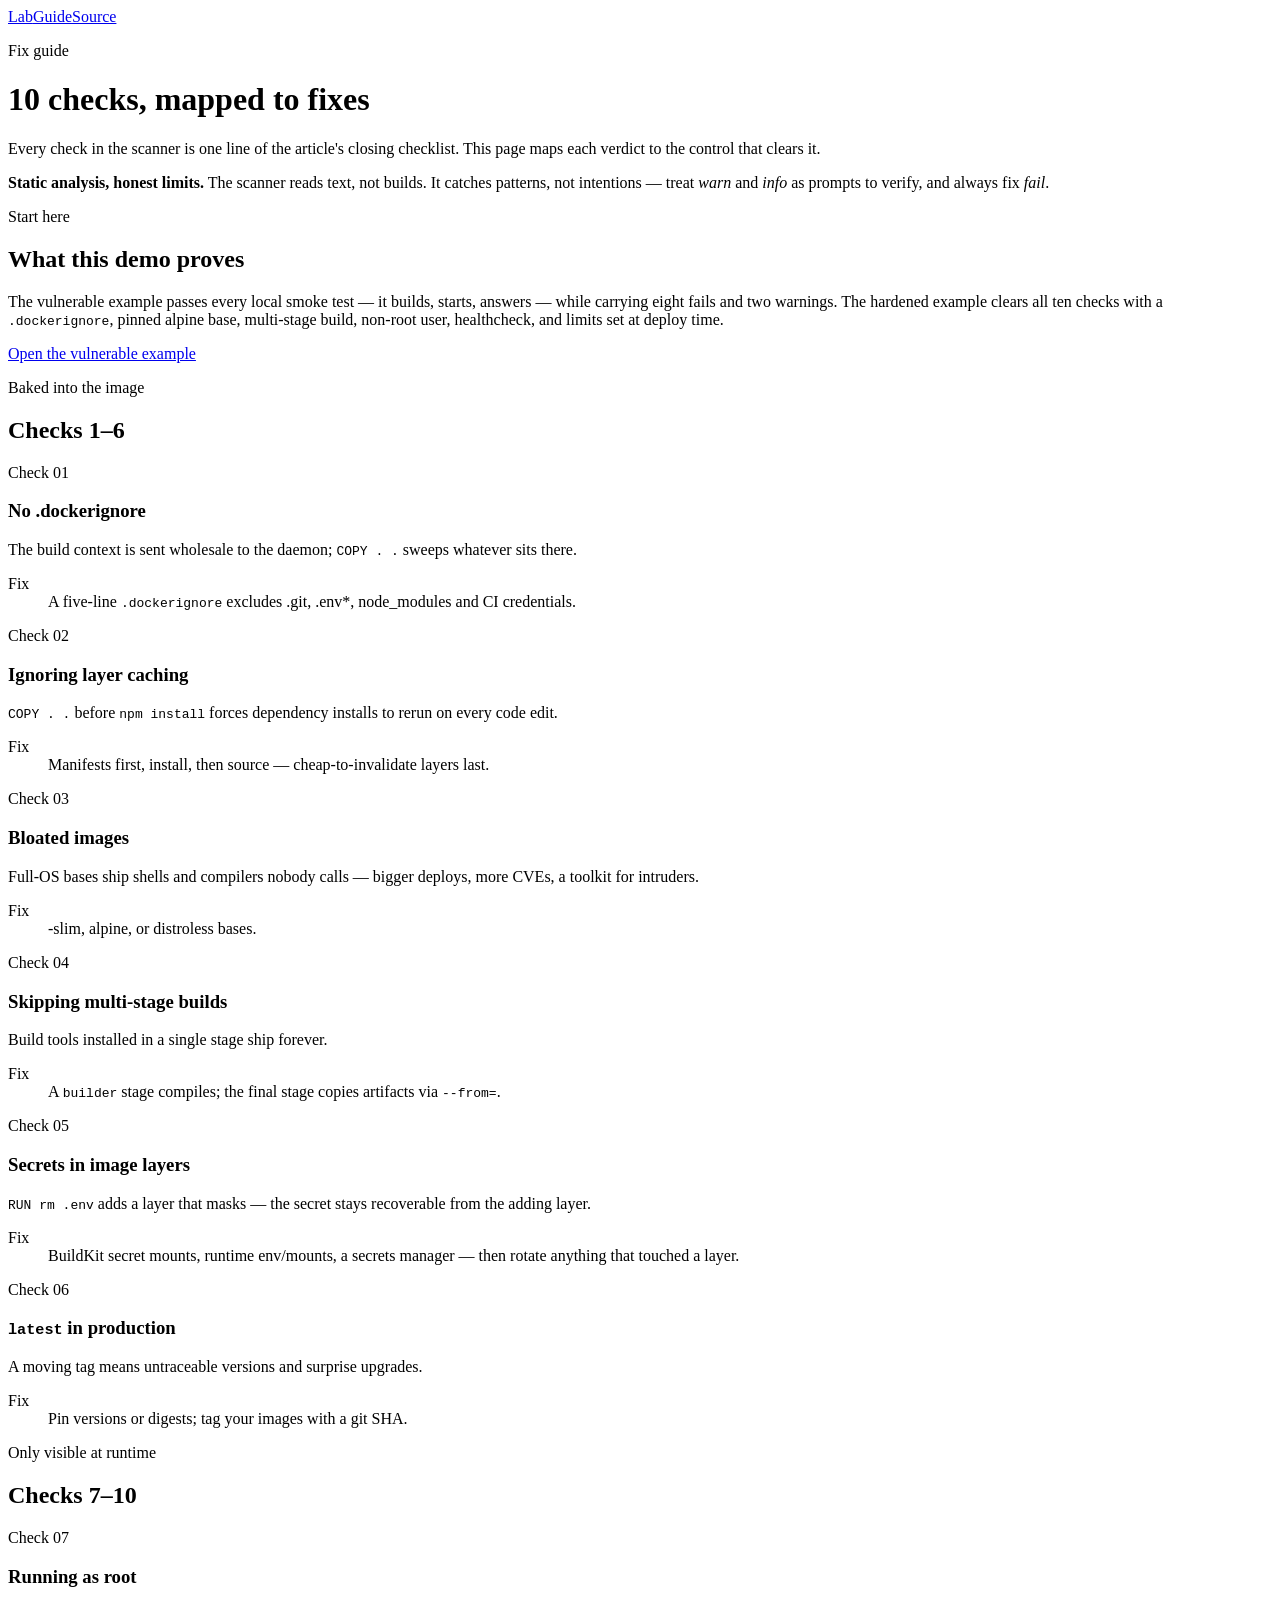
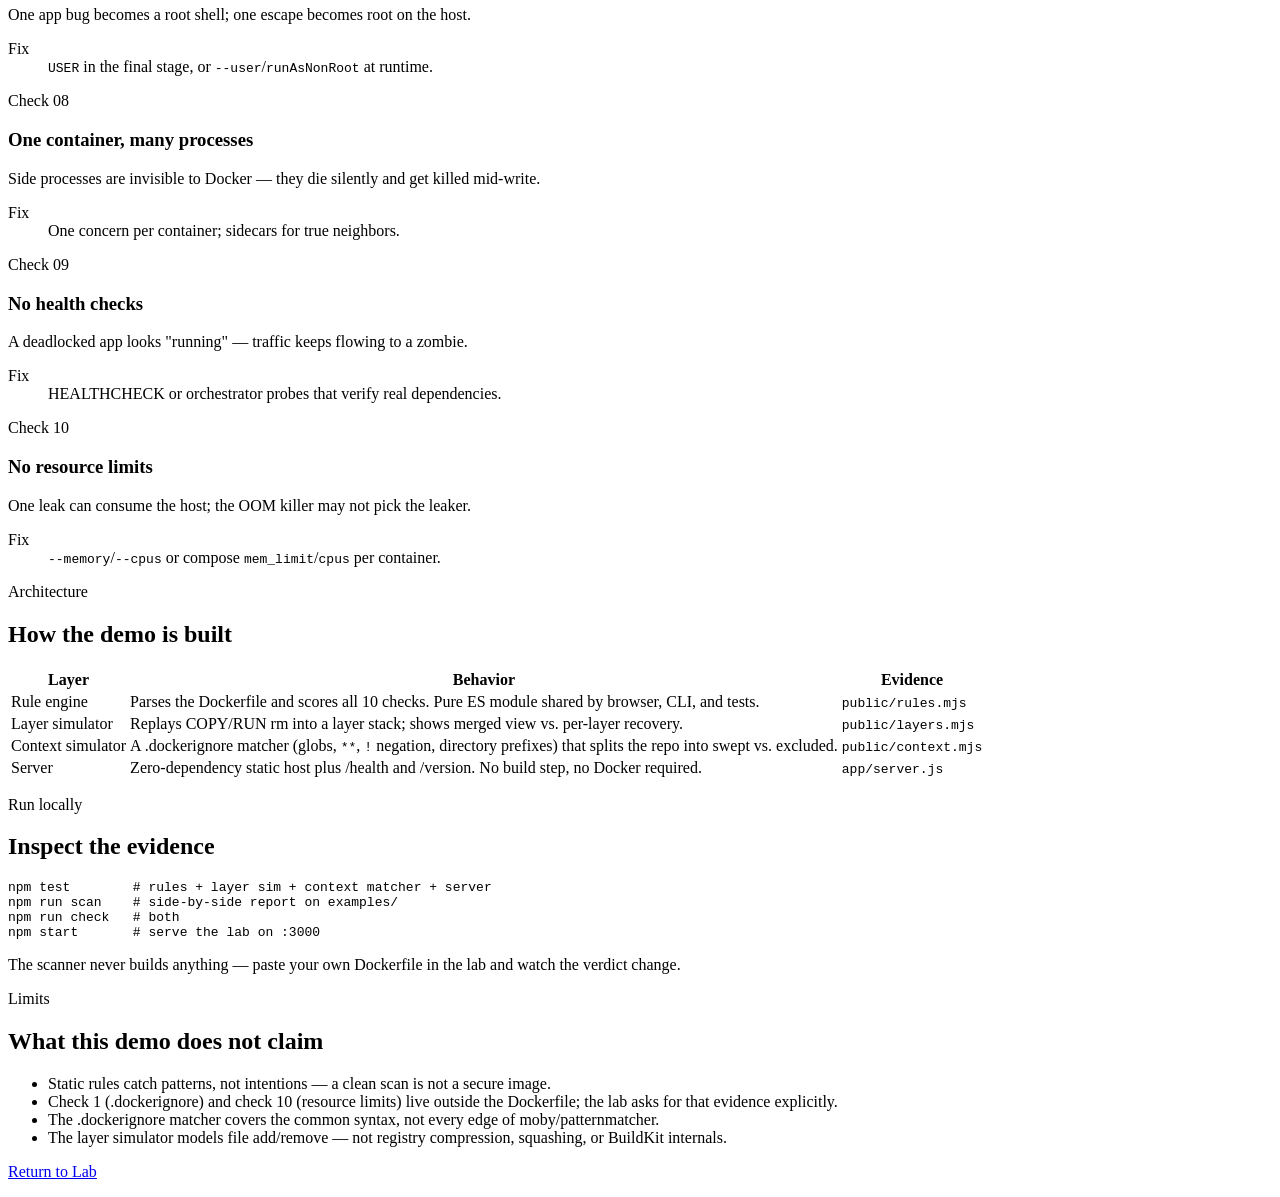
==== public/guide.html @ ec8c9c76 "Add Docker production mistakes lab" ====
<!doctype html>
<html lang="en">
<head><meta charset="utf-8"><meta name="viewport" content="width=device-width, initial-scale=1"><meta name="description" content="Guide to the Dockerfile Doctor demo — what each of the 10 checks proves and how to fix it."><title>Dockerfile Doctor Guide</title><link rel="stylesheet" href="/styles.css"></head>
<body><main>
<nav aria-label="Primary"><a href="/">Lab</a><a aria-current="page" href="/guide.html">Guide</a><a href="https://github.com/anhquanbd2021/docker-production--mistakes">Source</a></nav>
<header><p class="eyebrow">Fix guide</p><h1>10 checks, mapped to fixes</h1><p class="lede">Every check in the scanner is one line of the article's closing checklist. This page maps each verdict to the control that clears it.</p><p class="warning"><strong>Static analysis, honest limits.</strong> The scanner reads text, not builds. It catches patterns, not intentions — treat <em>warn</em> and <em>info</em> as prompts to verify, and always fix <em>fail</em>.</p></header>
<section class="panel"><p class="eyebrow">Start here</p><h2>What this demo proves</h2><p>The vulnerable example passes every local smoke test — it builds, starts, answers — while carrying eight fails and two warnings. The hardened example clears all ten checks with a <code>.dockerignore</code>, pinned alpine base, multi-stage build, non-root user, healthcheck, and limits set at deploy time.</p><p><a class="try" href="/?example=vulnerable">Open the vulnerable example</a></p></section>
<section class="guide-section"><p class="eyebrow">Baked into the image</p><h2>Checks 1–6</h2><div class="control-grid">
<article class="panel control"><span class="control-number">Check 01</span><h3>No .dockerignore</h3><p>The build context is sent wholesale to the daemon; <code>COPY . .</code> sweeps whatever sits there.</p><dl><dt>Fix</dt><dd>A five-line <code>.dockerignore</code> excludes .git, .env*, node_modules and CI credentials.</dd></dl></article>
<article class="panel control"><span class="control-number">Check 02</span><h3>Ignoring layer caching</h3><p><code>COPY . .</code> before <code>npm install</code> forces dependency installs to rerun on every code edit.</p><dl><dt>Fix</dt><dd>Manifests first, install, then source — cheap-to-invalidate layers last.</dd></dl></article>
<article class="panel control"><span class="control-number">Check 03</span><h3>Bloated images</h3><p>Full-OS bases ship shells and compilers nobody calls — bigger deploys, more CVEs, a toolkit for intruders.</p><dl><dt>Fix</dt><dd>-slim, alpine, or distroless bases.</dd></dl></article>
<article class="panel control"><span class="control-number">Check 04</span><h3>Skipping multi-stage builds</h3><p>Build tools installed in a single stage ship forever.</p><dl><dt>Fix</dt><dd>A <code>builder</code> stage compiles; the final stage copies artifacts via <code>--from=</code>.</dd></dl></article>
<article class="panel control"><span class="control-number">Check 05</span><h3>Secrets in image layers</h3><p><code>RUN rm .env</code> adds a layer that masks — the secret stays recoverable from the adding layer.</p><dl><dt>Fix</dt><dd>BuildKit secret mounts, runtime env/mounts, a secrets manager — then rotate anything that touched a layer.</dd></dl></article>
<article class="panel control"><span class="control-number">Check 06</span><h3><code>latest</code> in production</h3><p>A moving tag means untraceable versions and surprise upgrades.</p><dl><dt>Fix</dt><dd>Pin versions or digests; tag your images with a git SHA.</dd></dl></article>
</div></section>
<section class="guide-section"><p class="eyebrow">Only visible at runtime</p><h2>Checks 7–10</h2><div class="control-grid">
<article class="panel control"><span class="control-number">Check 07</span><h3>Running as root</h3><p>One app bug becomes a root shell; one escape becomes root on the host.</p><dl><dt>Fix</dt><dd><code>USER</code> in the final stage, or <code>--user</code>/<code>runAsNonRoot</code> at runtime.</dd></dl></article>
<article class="panel control"><span class="control-number">Check 08</span><h3>One container, many processes</h3><p>Side processes are invisible to Docker — they die silently and get killed mid-write.</p><dl><dt>Fix</dt><dd>One concern per container; sidecars for true neighbors.</dd></dl></article>
<article class="panel control"><span class="control-number">Check 09</span><h3>No health checks</h3><p>A deadlocked app looks "running" — traffic keeps flowing to a zombie.</p><dl><dt>Fix</dt><dd>HEALTHCHECK or orchestrator probes that verify real dependencies.</dd></dl></article>
<article class="panel control"><span class="control-number">Check 10</span><h3>No resource limits</h3><p>One leak can consume the host; the OOM killer may not pick the leaker.</p><dl><dt>Fix</dt><dd><code>--memory</code>/<code>--cpus</code> or compose <code>mem_limit</code>/<code>cpus</code> per container.</dd></dl></article>
</div></section>
<section class="guide-section"><p class="eyebrow">Architecture</p><h2>How the demo is built</h2><div class="table-wrap panel"><table><thead><tr><th>Layer</th><th>Behavior</th><th>Evidence</th></tr></thead><tbody><tr><td>Rule engine</td><td>Parses the Dockerfile and scores all 10 checks. Pure ES module shared by browser, CLI, and tests.</td><td><code>public/rules.mjs</code></td></tr><tr><td>Layer simulator</td><td>Replays COPY/RUN rm into a layer stack; shows merged view vs. per-layer recovery.</td><td><code>public/layers.mjs</code></td></tr><tr><td>Context simulator</td><td>A .dockerignore matcher (globs, <code>**</code>, <code>!</code> negation, directory prefixes) that splits the repo into swept vs. excluded.</td><td><code>public/context.mjs</code></td></tr><tr><td>Server</td><td>Zero-dependency static host plus /health and /version. No build step, no Docker required.</td><td><code>app/server.js</code></td></tr></tbody></table></div></section>
<section class="guide-section"><p class="eyebrow">Run locally</p><h2>Inspect the evidence</h2><pre class="code-block">npm test        # rules + layer sim + context matcher + server
npm run scan    # side-by-side report on examples/
npm run check   # both
npm start       # serve the lab on :3000</pre><p>The scanner never builds anything — paste your own Dockerfile in the lab and watch the verdict change.</p></section>
<section class="guide-section panel"><p class="eyebrow">Limits</p><h2>What this demo does not claim</h2><ul><li>Static rules catch patterns, not intentions — a clean scan is not a secure image.</li><li>Check 1 (.dockerignore) and check 10 (resource limits) live outside the Dockerfile; the lab asks for that evidence explicitly.</li><li>The .dockerignore matcher covers the common syntax, not every edge of moby/patternmatcher.</li><li>The layer simulator models file add/remove — not registry compression, squashing, or BuildKit internals.</li></ul><p><a class="try" href="/">Return to Lab</a></p></section>
</main></body></html>
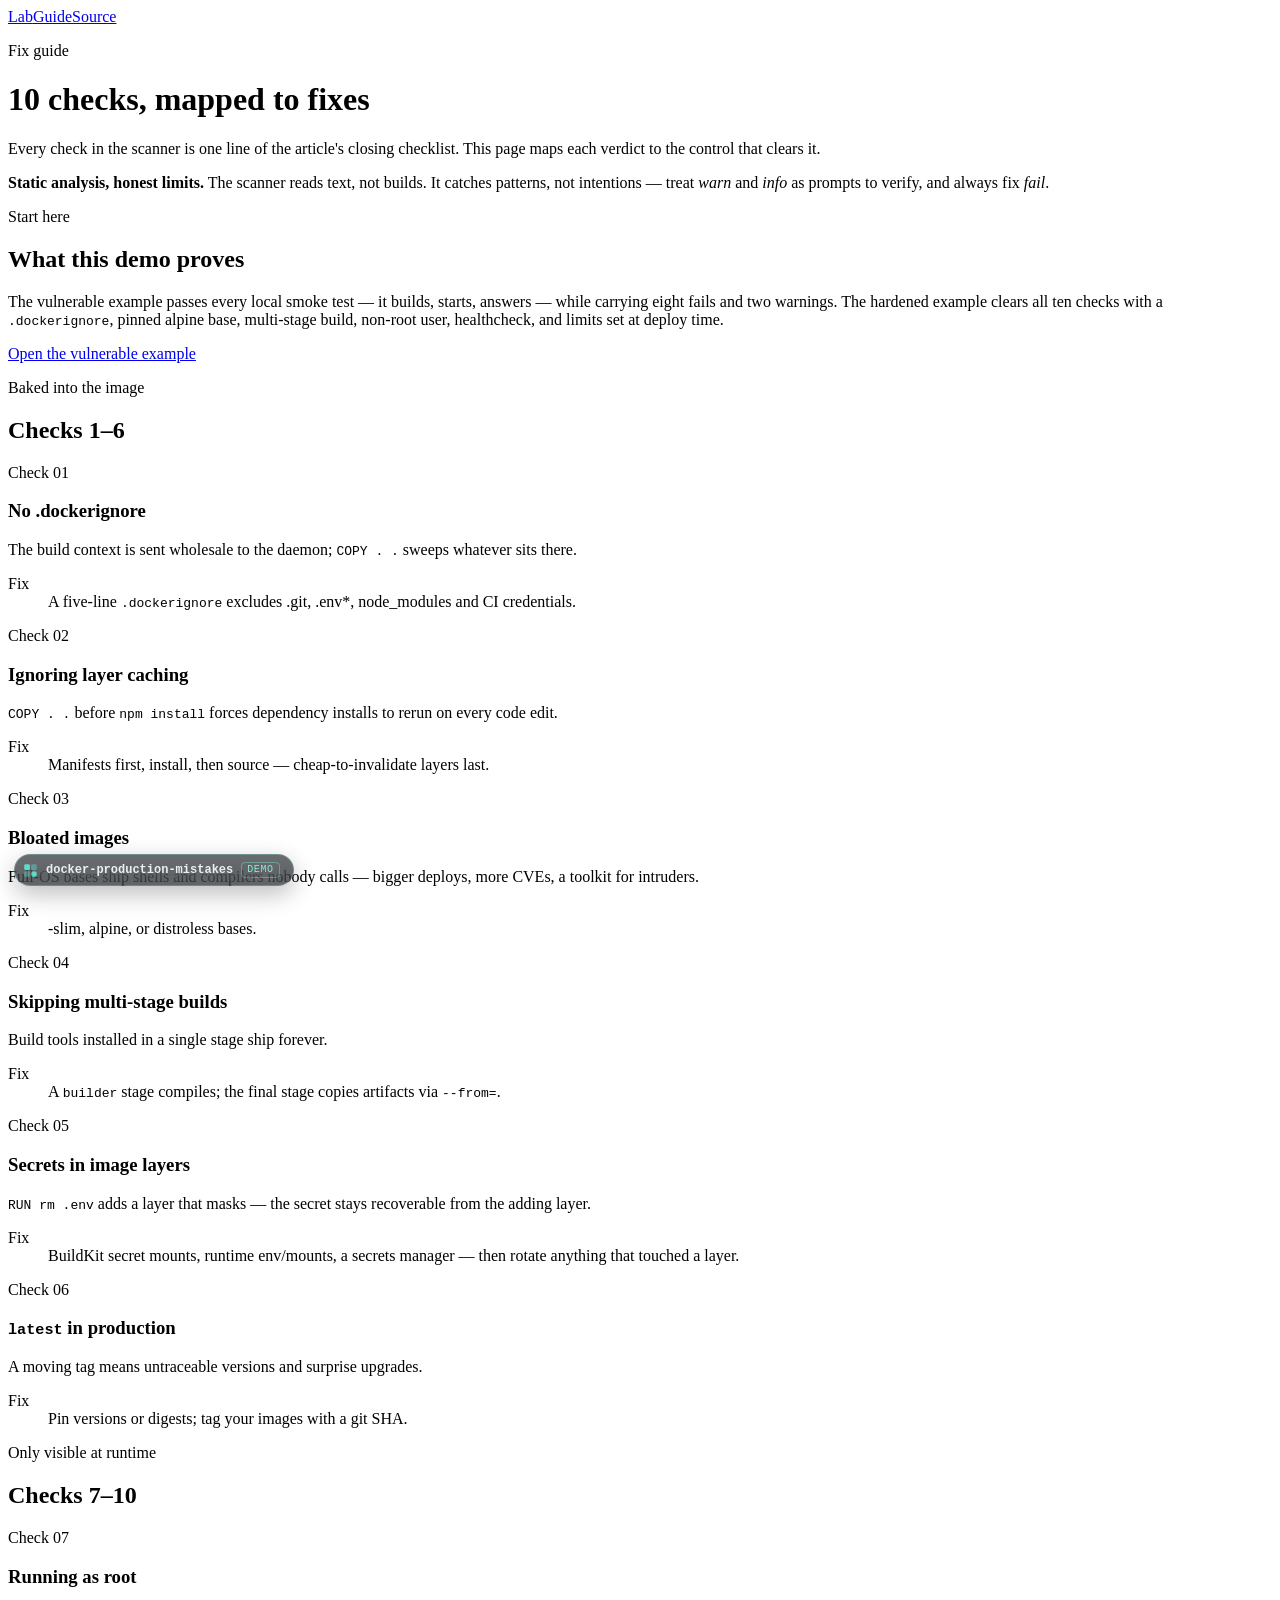
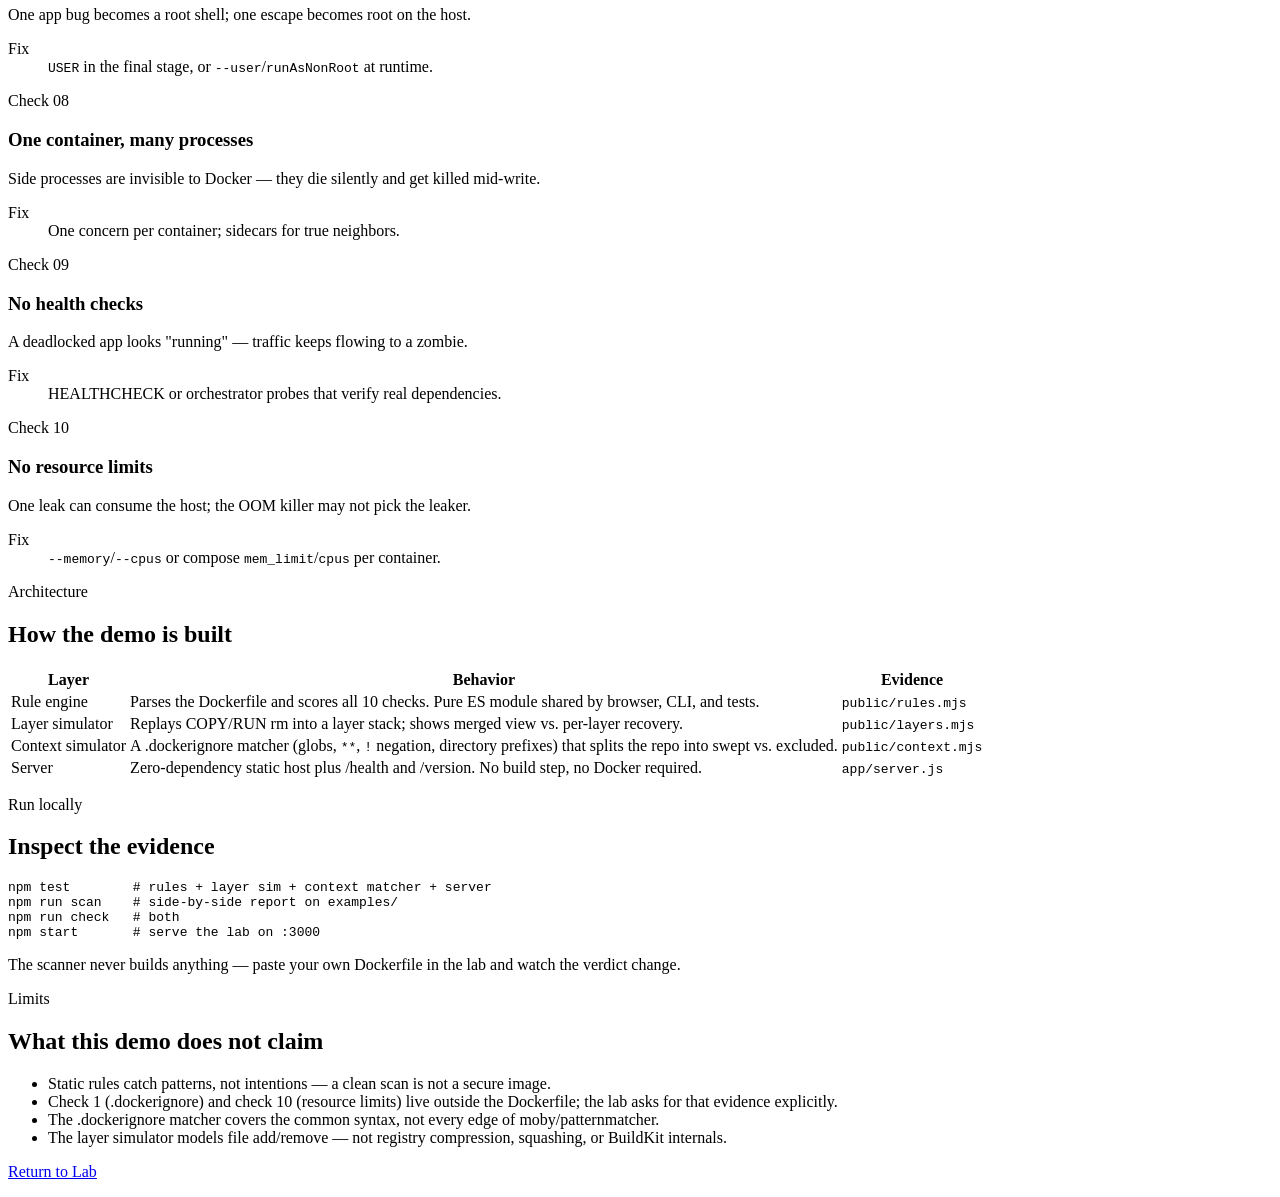
==== commit c92be65c: "Add Article Playbook demo pill Floating pb-shell brand pill (scoped CSS, no app-style changes) linki" ====
--- a/public/guide.html
+++ b/public/guide.html
@@ -1,6 +1,6 @@
 <!doctype html>
 <html lang="en">
-<head><meta charset="utf-8"><meta name="viewport" content="width=device-width, initial-scale=1"><meta name="description" content="Guide to the Dockerfile Doctor demo — what each of the 10 checks proves and how to fix it."><title>Dockerfile Doctor Guide</title><link rel="stylesheet" href="/styles.css"></head>
+<head><meta charset="utf-8"><meta name="viewport" content="width=device-width, initial-scale=1"><meta name="description" content="Guide to the Dockerfile Doctor demo — what each of the 10 checks proves and how to fix it."><title>Dockerfile Doctor Guide</title><link rel="stylesheet" href="/styles.css"><!-- pb-shell --><link rel="stylesheet" href="./pb-shell.css"><!-- pb-shell --></head>
 <body><main>
 <nav aria-label="Primary"><a href="/">Lab</a><a aria-current="page" href="/guide.html">Guide</a><a href="https://github.com/anhquanbd2021/docker-production--mistakes">Source</a></nav>
 <header><p class="eyebrow">Fix guide</p><h1>10 checks, mapped to fixes</h1><p class="lede">Every check in the scanner is one line of the article's closing checklist. This page maps each verdict to the control that clears it.</p><p class="warning"><strong>Static analysis, honest limits.</strong> The scanner reads text, not builds. It catches patterns, not intentions — treat <em>warn</em> and <em>info</em> as prompts to verify, and always fix <em>fail</em>.</p></header>
@@ -25,4 +25,4 @@
 npm run check   # both
 npm start       # serve the lab on :3000</pre><p>The scanner never builds anything — paste your own Dockerfile in the lab and watch the verdict change.</p></section>
 <section class="guide-section panel"><p class="eyebrow">Limits</p><h2>What this demo does not claim</h2><ul><li>Static rules catch patterns, not intentions — a clean scan is not a secure image.</li><li>Check 1 (.dockerignore) and check 10 (resource limits) live outside the Dockerfile; the lab asks for that evidence explicitly.</li><li>The .dockerignore matcher covers the common syntax, not every edge of moby/patternmatcher.</li><li>The layer simulator models file add/remove — not registry compression, squashing, or BuildKit internals.</li></ul><p><a class="try" href="/">Return to Lab</a></p></section>
-</main></body></html>
+</main><!-- pb-shell --><a class="pb-shell" href="https://github.com/anhquanbd2021/docker-production-mistakes" title="docker-production-mistakes — an Article Playbook demo (view source)"><svg width="15" height="15" viewBox="0 0 24 24" fill="none" aria-hidden="true"><rect x="2" y="2" width="9" height="9" rx="2" fill="#2dd4bf"/><rect x="13" y="2" width="9" height="9" rx="2" fill="#2dd4bf" opacity=".45"/><rect x="2" y="13" width="9" height="9" rx="2" fill="#2dd4bf" opacity=".45"/><rect x="13" y="13" width="9" height="9" rx="4.5" fill="#2dd4bf"/></svg><b>docker-production-mistakes</b><i>DEMO</i></a><!-- pb-shell --></body></html>
--- a/public/pb-shell.css
+++ b/public/pb-shell.css
@@ -0,0 +1,10 @@
+/* pb-shell — Article Playbook brand pill. Scoped: only .pb-shell* selectors. */
+.pb-shell{position:fixed;left:14px;bottom:calc(14px + env(safe-area-inset-bottom));z-index:2147483000;display:flex;align-items:center;gap:8px;padding:7px 13px 7px 8px;border-radius:999px;background:rgba(11,15,20,.82);backdrop-filter:blur(10px);-webkit-backdrop-filter:blur(10px);border:1px solid rgba(94,234,212,.28);box-shadow:0 8px 24px rgba(0,0,0,.35);font:500 12px/1 "JetBrains Mono",ui-monospace,Consolas,monospace;color:#e8eef5;text-decoration:none;opacity:.75;transition:opacity .18s,transform .18s,border-color .18s}
+.pb-shell:hover{opacity:1;transform:translateY(-2px);border-color:rgba(94,234,212,.6);color:#fff}
+.pb-shell:focus-visible{outline:2px solid #5eead4;outline-offset:2px;opacity:1}
+.pb-shell svg{flex:none}
+.pb-shell b{font-weight:600;max-width:min(52vw,300px);white-space:nowrap;overflow:hidden;text-overflow:ellipsis}
+.pb-shell i{font-style:normal;color:#5eead4;font-size:10px;border:1px solid rgba(94,234,212,.4);border-radius:4px;padding:2px 5px;letter-spacing:.06em}
+@media print{.pb-shell{display:none}}
+@media(prefers-reduced-motion:reduce){.pb-shell{transition:none}}
+@media(max-width:480px){.pb-shell b{display:none}}
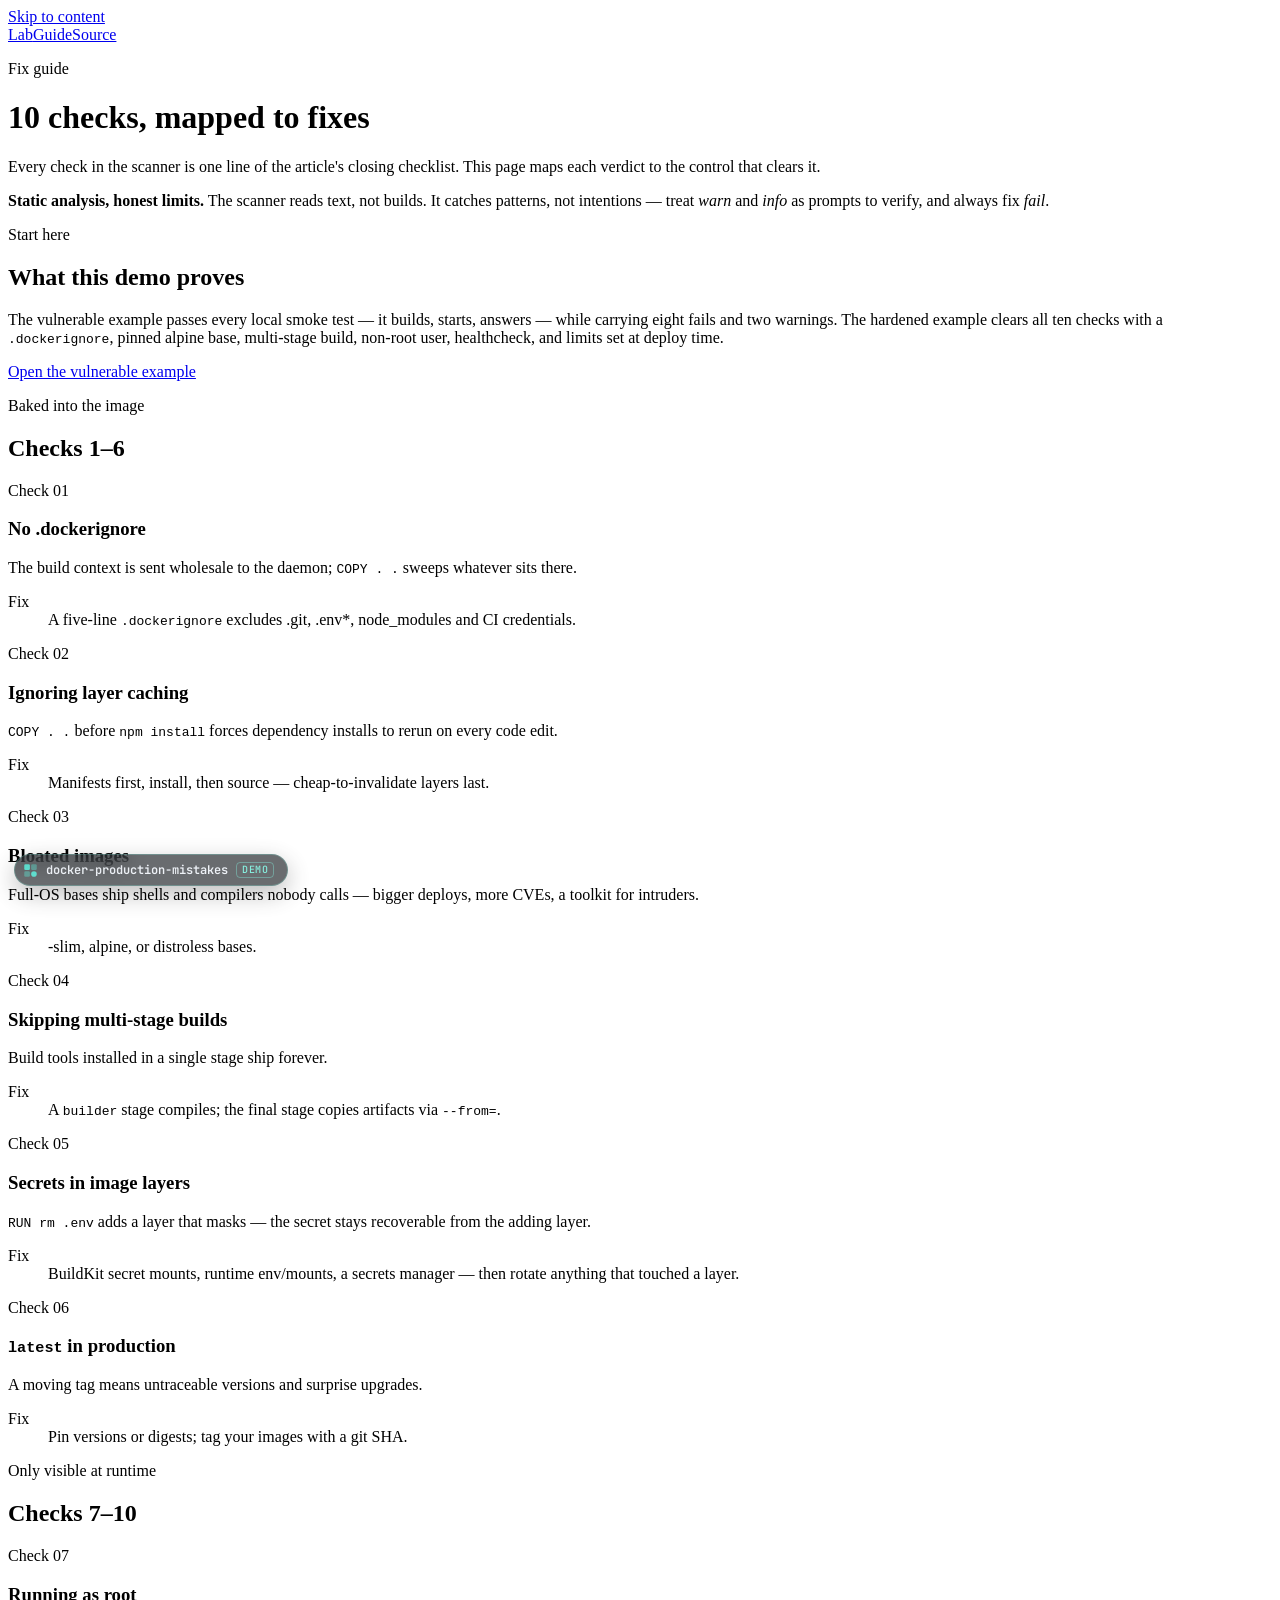
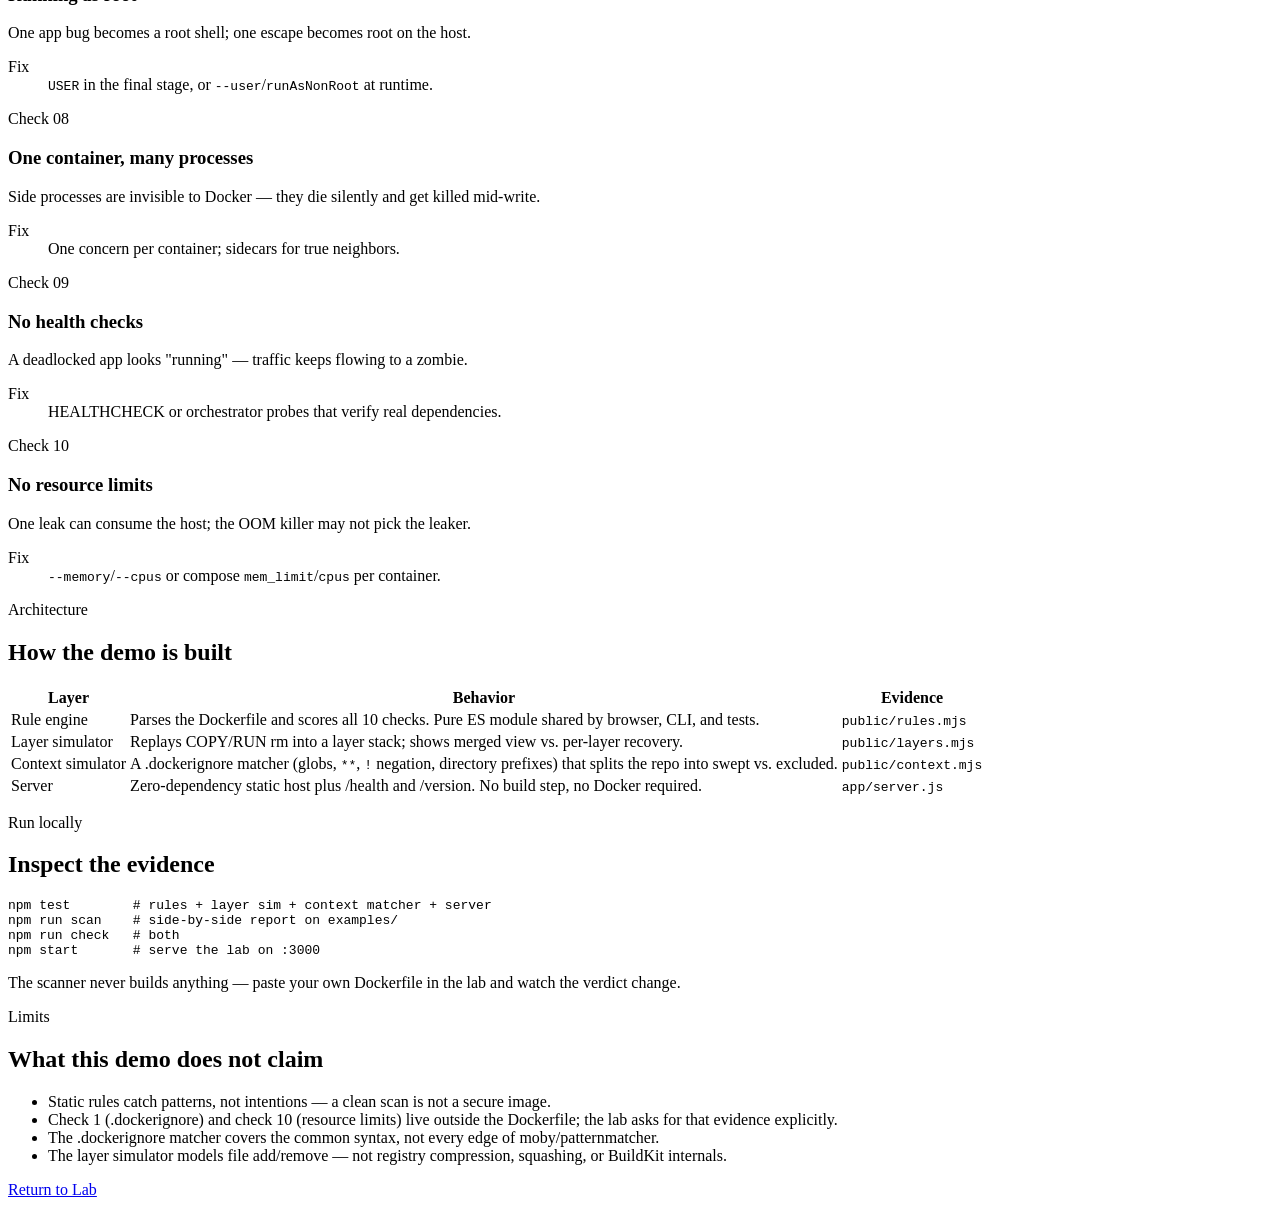
==== commit 43e87f32: "Redesign demo UI (agent-team pipeline) Spec -> dual candidates -> QC+fix -> ship, devin/swe-2-high. " ====
--- a/public/guide.html
+++ b/public/guide.html
@@ -1,28 +1,50 @@
 <!doctype html>
 <html lang="en">
-<head><meta charset="utf-8"><meta name="viewport" content="width=device-width, initial-scale=1"><meta name="description" content="Guide to the Dockerfile Doctor demo — what each of the 10 checks proves and how to fix it."><title>Dockerfile Doctor Guide</title><link rel="stylesheet" href="/styles.css"><!-- pb-shell --><link rel="stylesheet" href="./pb-shell.css"><!-- pb-shell --></head>
-<body><main>
-<nav aria-label="Primary"><a href="/">Lab</a><a aria-current="page" href="/guide.html">Guide</a><a href="https://github.com/anhquanbd2021/docker-production--mistakes">Source</a></nav>
-<header><p class="eyebrow">Fix guide</p><h1>10 checks, mapped to fixes</h1><p class="lede">Every check in the scanner is one line of the article's closing checklist. This page maps each verdict to the control that clears it.</p><p class="warning"><strong>Static analysis, honest limits.</strong> The scanner reads text, not builds. It catches patterns, not intentions — treat <em>warn</em> and <em>info</em> as prompts to verify, and always fix <em>fail</em>.</p></header>
-<section class="panel"><p class="eyebrow">Start here</p><h2>What this demo proves</h2><p>The vulnerable example passes every local smoke test — it builds, starts, answers — while carrying eight fails and two warnings. The hardened example clears all ten checks with a <code>.dockerignore</code>, pinned alpine base, multi-stage build, non-root user, healthcheck, and limits set at deploy time.</p><p><a class="try" href="/?example=vulnerable">Open the vulnerable example</a></p></section>
-<section class="guide-section"><p class="eyebrow">Baked into the image</p><h2>Checks 1–6</h2><div class="control-grid">
-<article class="panel control"><span class="control-number">Check 01</span><h3>No .dockerignore</h3><p>The build context is sent wholesale to the daemon; <code>COPY . .</code> sweeps whatever sits there.</p><dl><dt>Fix</dt><dd>A five-line <code>.dockerignore</code> excludes .git, .env*, node_modules and CI credentials.</dd></dl></article>
-<article class="panel control"><span class="control-number">Check 02</span><h3>Ignoring layer caching</h3><p><code>COPY . .</code> before <code>npm install</code> forces dependency installs to rerun on every code edit.</p><dl><dt>Fix</dt><dd>Manifests first, install, then source — cheap-to-invalidate layers last.</dd></dl></article>
-<article class="panel control"><span class="control-number">Check 03</span><h3>Bloated images</h3><p>Full-OS bases ship shells and compilers nobody calls — bigger deploys, more CVEs, a toolkit for intruders.</p><dl><dt>Fix</dt><dd>-slim, alpine, or distroless bases.</dd></dl></article>
-<article class="panel control"><span class="control-number">Check 04</span><h3>Skipping multi-stage builds</h3><p>Build tools installed in a single stage ship forever.</p><dl><dt>Fix</dt><dd>A <code>builder</code> stage compiles; the final stage copies artifacts via <code>--from=</code>.</dd></dl></article>
-<article class="panel control"><span class="control-number">Check 05</span><h3>Secrets in image layers</h3><p><code>RUN rm .env</code> adds a layer that masks — the secret stays recoverable from the adding layer.</p><dl><dt>Fix</dt><dd>BuildKit secret mounts, runtime env/mounts, a secrets manager — then rotate anything that touched a layer.</dd></dl></article>
-<article class="panel control"><span class="control-number">Check 06</span><h3><code>latest</code> in production</h3><p>A moving tag means untraceable versions and surprise upgrades.</p><dl><dt>Fix</dt><dd>Pin versions or digests; tag your images with a git SHA.</dd></dl></article>
-</div></section>
-<section class="guide-section"><p class="eyebrow">Only visible at runtime</p><h2>Checks 7–10</h2><div class="control-grid">
-<article class="panel control"><span class="control-number">Check 07</span><h3>Running as root</h3><p>One app bug becomes a root shell; one escape becomes root on the host.</p><dl><dt>Fix</dt><dd><code>USER</code> in the final stage, or <code>--user</code>/<code>runAsNonRoot</code> at runtime.</dd></dl></article>
-<article class="panel control"><span class="control-number">Check 08</span><h3>One container, many processes</h3><p>Side processes are invisible to Docker — they die silently and get killed mid-write.</p><dl><dt>Fix</dt><dd>One concern per container; sidecars for true neighbors.</dd></dl></article>
-<article class="panel control"><span class="control-number">Check 09</span><h3>No health checks</h3><p>A deadlocked app looks "running" — traffic keeps flowing to a zombie.</p><dl><dt>Fix</dt><dd>HEALTHCHECK or orchestrator probes that verify real dependencies.</dd></dl></article>
-<article class="panel control"><span class="control-number">Check 10</span><h3>No resource limits</h3><p>One leak can consume the host; the OOM killer may not pick the leaker.</p><dl><dt>Fix</dt><dd><code>--memory</code>/<code>--cpus</code> or compose <code>mem_limit</code>/<code>cpus</code> per container.</dd></dl></article>
-</div></section>
-<section class="guide-section"><p class="eyebrow">Architecture</p><h2>How the demo is built</h2><div class="table-wrap panel"><table><thead><tr><th>Layer</th><th>Behavior</th><th>Evidence</th></tr></thead><tbody><tr><td>Rule engine</td><td>Parses the Dockerfile and scores all 10 checks. Pure ES module shared by browser, CLI, and tests.</td><td><code>public/rules.mjs</code></td></tr><tr><td>Layer simulator</td><td>Replays COPY/RUN rm into a layer stack; shows merged view vs. per-layer recovery.</td><td><code>public/layers.mjs</code></td></tr><tr><td>Context simulator</td><td>A .dockerignore matcher (globs, <code>**</code>, <code>!</code> negation, directory prefixes) that splits the repo into swept vs. excluded.</td><td><code>public/context.mjs</code></td></tr><tr><td>Server</td><td>Zero-dependency static host plus /health and /version. No build step, no Docker required.</td><td><code>app/server.js</code></td></tr></tbody></table></div></section>
-<section class="guide-section"><p class="eyebrow">Run locally</p><h2>Inspect the evidence</h2><pre class="code-block">npm test        # rules + layer sim + context matcher + server
+<head>
+  <meta charset="utf-8">
+  <meta name="viewport" content="width=device-width, initial-scale=1">
+  <meta name="description" content="Guide to the Dockerfile Doctor demo — what each of the 10 checks proves and how to fix it.">
+  <title>Dockerfile Doctor Guide</title>
+  <link rel="preconnect" href="https://fonts.googleapis.com">
+  <link rel="preconnect" href="https://fonts.gstatic.com" crossorigin>
+  <link rel="stylesheet" href="https://fonts.googleapis.com/css2?family=Inter:wght@400;600;700&family=JetBrains+Mono:wght@400;600&family=Space+Grotesk:wght@400;600;700&display=swap">
+  <link rel="stylesheet" href="/styles.css">
+<!-- pb-shell --><link rel="stylesheet" href="./pb-shell.css"><!-- pb-shell --></head>
+<body>
+<a class="skip-link" href="#main">Skip to content</a>
+<main id="main">
+  <nav aria-label="Primary"><a href="/">Lab</a><a aria-current="page" href="/guide.html">Guide</a><a href="https://github.com/anhquanbd2021/docker-production--mistakes">Source</a></nav>
+  <header class="hero">
+    <div><p class="eyebrow">Fix guide</p><h1>10 checks, mapped to fixes</h1><p class="lede">Every check in the scanner is one line of the article's closing checklist. This page maps each verdict to the control that clears it.</p></div>
+    <p class="warning"><strong>Static analysis, honest limits.</strong> The scanner reads text, not builds. It catches patterns, not intentions — treat <em>warn</em> and <em>info</em> as prompts to verify, and always fix <em>fail</em>.</p>
+  </header>
+
+  <section class="panel"><p class="eyebrow">Start here</p><h2>What this demo proves</h2><p>The vulnerable example passes every local smoke test — it builds, starts, answers — while carrying eight fails and two warnings. The hardened example clears all ten checks with a <code>.dockerignore</code>, pinned alpine base, multi-stage build, non-root user, healthcheck, and limits set at deploy time.</p><p><a class="try" href="/?example=vulnerable">Open the vulnerable example</a></p></section>
+
+  <section class="guide-section"><p class="eyebrow">Baked into the image</p><h2>Checks 1–6</h2><div class="control-grid">
+    <article class="panel control"><span class="control-number">Check 01</span><h3>No .dockerignore</h3><p>The build context is sent wholesale to the daemon; <code>COPY . .</code> sweeps whatever sits there.</p><dl><dt>Fix</dt><dd>A five-line <code>.dockerignore</code> excludes .git, .env*, node_modules and CI credentials.</dd></dl></article>
+    <article class="panel control"><span class="control-number">Check 02</span><h3>Ignoring layer caching</h3><p><code>COPY . .</code> before <code>npm install</code> forces dependency installs to rerun on every code edit.</p><dl><dt>Fix</dt><dd>Manifests first, install, then source — cheap-to-invalidate layers last.</dd></dl></article>
+    <article class="panel control"><span class="control-number">Check 03</span><h3>Bloated images</h3><p>Full-OS bases ship shells and compilers nobody calls — bigger deploys, more CVEs, a toolkit for intruders.</p><dl><dt>Fix</dt><dd>-slim, alpine, or distroless bases.</dd></dl></article>
+    <article class="panel control"><span class="control-number">Check 04</span><h3>Skipping multi-stage builds</h3><p>Build tools installed in a single stage ship forever.</p><dl><dt>Fix</dt><dd>A <code>builder</code> stage compiles; the final stage copies artifacts via <code>--from=</code>.</dd></dl></article>
+    <article class="panel control"><span class="control-number">Check 05</span><h3>Secrets in image layers</h3><p><code>RUN rm .env</code> adds a layer that masks — the secret stays recoverable from the adding layer.</p><dl><dt>Fix</dt><dd>BuildKit secret mounts, runtime env/mounts, a secrets manager — then rotate anything that touched a layer.</dd></dl></article>
+    <article class="panel control"><span class="control-number">Check 06</span><h3><code>latest</code> in production</h3><p>A moving tag means untraceable versions and surprise upgrades.</p><dl><dt>Fix</dt><dd>Pin versions or digests; tag your images with a git SHA.</dd></dl></article>
+  </div></section>
+
+  <section class="guide-section"><p class="eyebrow">Only visible at runtime</p><h2>Checks 7–10</h2><div class="control-grid">
+    <article class="panel control"><span class="control-number">Check 07</span><h3>Running as root</h3><p>One app bug becomes a root shell; one escape becomes root on the host.</p><dl><dt>Fix</dt><dd><code>USER</code> in the final stage, or <code>--user</code>/<code>runAsNonRoot</code> at runtime.</dd></dl></article>
+    <article class="panel control"><span class="control-number">Check 08</span><h3>One container, many processes</h3><p>Side processes are invisible to Docker — they die silently and get killed mid-write.</p><dl><dt>Fix</dt><dd>One concern per container; sidecars for true neighbors.</dd></dl></article>
+    <article class="panel control"><span class="control-number">Check 09</span><h3>No health checks</h3><p>A deadlocked app looks "running" — traffic keeps flowing to a zombie.</p><dl><dt>Fix</dt><dd>HEALTHCHECK or orchestrator probes that verify real dependencies.</dd></dl></article>
+    <article class="panel control"><span class="control-number">Check 10</span><h3>No resource limits</h3><p>One leak can consume the host; the OOM killer may not pick the leaker.</p><dl><dt>Fix</dt><dd><code>--memory</code>/<code>--cpus</code> or compose <code>mem_limit</code>/<code>cpus</code> per container.</dd></dl></article>
+  </div></section>
+
+  <section class="guide-section"><p class="eyebrow">Architecture</p><h2>How the demo is built</h2><div class="table-wrap panel"><table><thead><tr><th>Layer</th><th>Behavior</th><th>Evidence</th></tr></thead><tbody><tr><td>Rule engine</td><td>Parses the Dockerfile and scores all 10 checks. Pure ES module shared by browser, CLI, and tests.</td><td><code>public/rules.mjs</code></td></tr><tr><td>Layer simulator</td><td>Replays COPY/RUN rm into a layer stack; shows merged view vs. per-layer recovery.</td><td><code>public/layers.mjs</code></td></tr><tr><td>Context simulator</td><td>A .dockerignore matcher (globs, <code>**</code>, <code>!</code> negation, directory prefixes) that splits the repo into swept vs. excluded.</td><td><code>public/context.mjs</code></td></tr><tr><td>Server</td><td>Zero-dependency static host plus /health and /version. No build step, no Docker required.</td><td><code>app/server.js</code></td></tr></tbody></table></div></section>
+
+  <section class="guide-section"><p class="eyebrow">Run locally</p><h2>Inspect the evidence</h2><pre class="code-block">npm test        # rules + layer sim + context matcher + server
 npm run scan    # side-by-side report on examples/
 npm run check   # both
 npm start       # serve the lab on :3000</pre><p>The scanner never builds anything — paste your own Dockerfile in the lab and watch the verdict change.</p></section>
-<section class="guide-section panel"><p class="eyebrow">Limits</p><h2>What this demo does not claim</h2><ul><li>Static rules catch patterns, not intentions — a clean scan is not a secure image.</li><li>Check 1 (.dockerignore) and check 10 (resource limits) live outside the Dockerfile; the lab asks for that evidence explicitly.</li><li>The .dockerignore matcher covers the common syntax, not every edge of moby/patternmatcher.</li><li>The layer simulator models file add/remove — not registry compression, squashing, or BuildKit internals.</li></ul><p><a class="try" href="/">Return to Lab</a></p></section>
-</main><!-- pb-shell --><a class="pb-shell" href="https://github.com/anhquanbd2021/docker-production-mistakes" title="docker-production-mistakes — an Article Playbook demo (view source)"><svg width="15" height="15" viewBox="0 0 24 24" fill="none" aria-hidden="true"><rect x="2" y="2" width="9" height="9" rx="2" fill="#2dd4bf"/><rect x="13" y="2" width="9" height="9" rx="2" fill="#2dd4bf" opacity=".45"/><rect x="2" y="13" width="9" height="9" rx="2" fill="#2dd4bf" opacity=".45"/><rect x="13" y="13" width="9" height="9" rx="4.5" fill="#2dd4bf"/></svg><b>docker-production-mistakes</b><i>DEMO</i></a><!-- pb-shell --></body></html>
+
+  <section class="guide-section panel"><p class="eyebrow">Limits</p><h2>What this demo does not claim</h2><ul><li>Static rules catch patterns, not intentions — a clean scan is not a secure image.</li><li>Check 1 (.dockerignore) and check 10 (resource limits) live outside the Dockerfile; the lab asks for that evidence explicitly.</li><li>The .dockerignore matcher covers the common syntax, not every edge of moby/patternmatcher.</li><li>The layer simulator models file add/remove — not registry compression, squashing, or BuildKit internals.</li></ul><p><a class="try" href="/">Return to Lab</a></p></section>
+</main>
+<!-- pb-shell --><a class="pb-shell" href="https://github.com/anhquanbd2021/docker-production-mistakes" title="docker-production-mistakes — an Article Playbook demo (view source)"><svg width="15" height="15" viewBox="0 0 24 24" fill="none" aria-hidden="true"><rect x="2" y="2" width="9" height="9" rx="2" fill="#2dd4bf"/><rect x="13" y="2" width="9" height="9" rx="2" fill="#2dd4bf" opacity=".45"/><rect x="2" y="13" width="9" height="9" rx="2" fill="#2dd4bf" opacity=".45"/><rect x="13" y="13" width="9" height="9" rx="4.5" fill="#2dd4bf"/></svg><b>docker-production-mistakes</b><i>DEMO</i></a><!-- pb-shell --></body>
+</html>
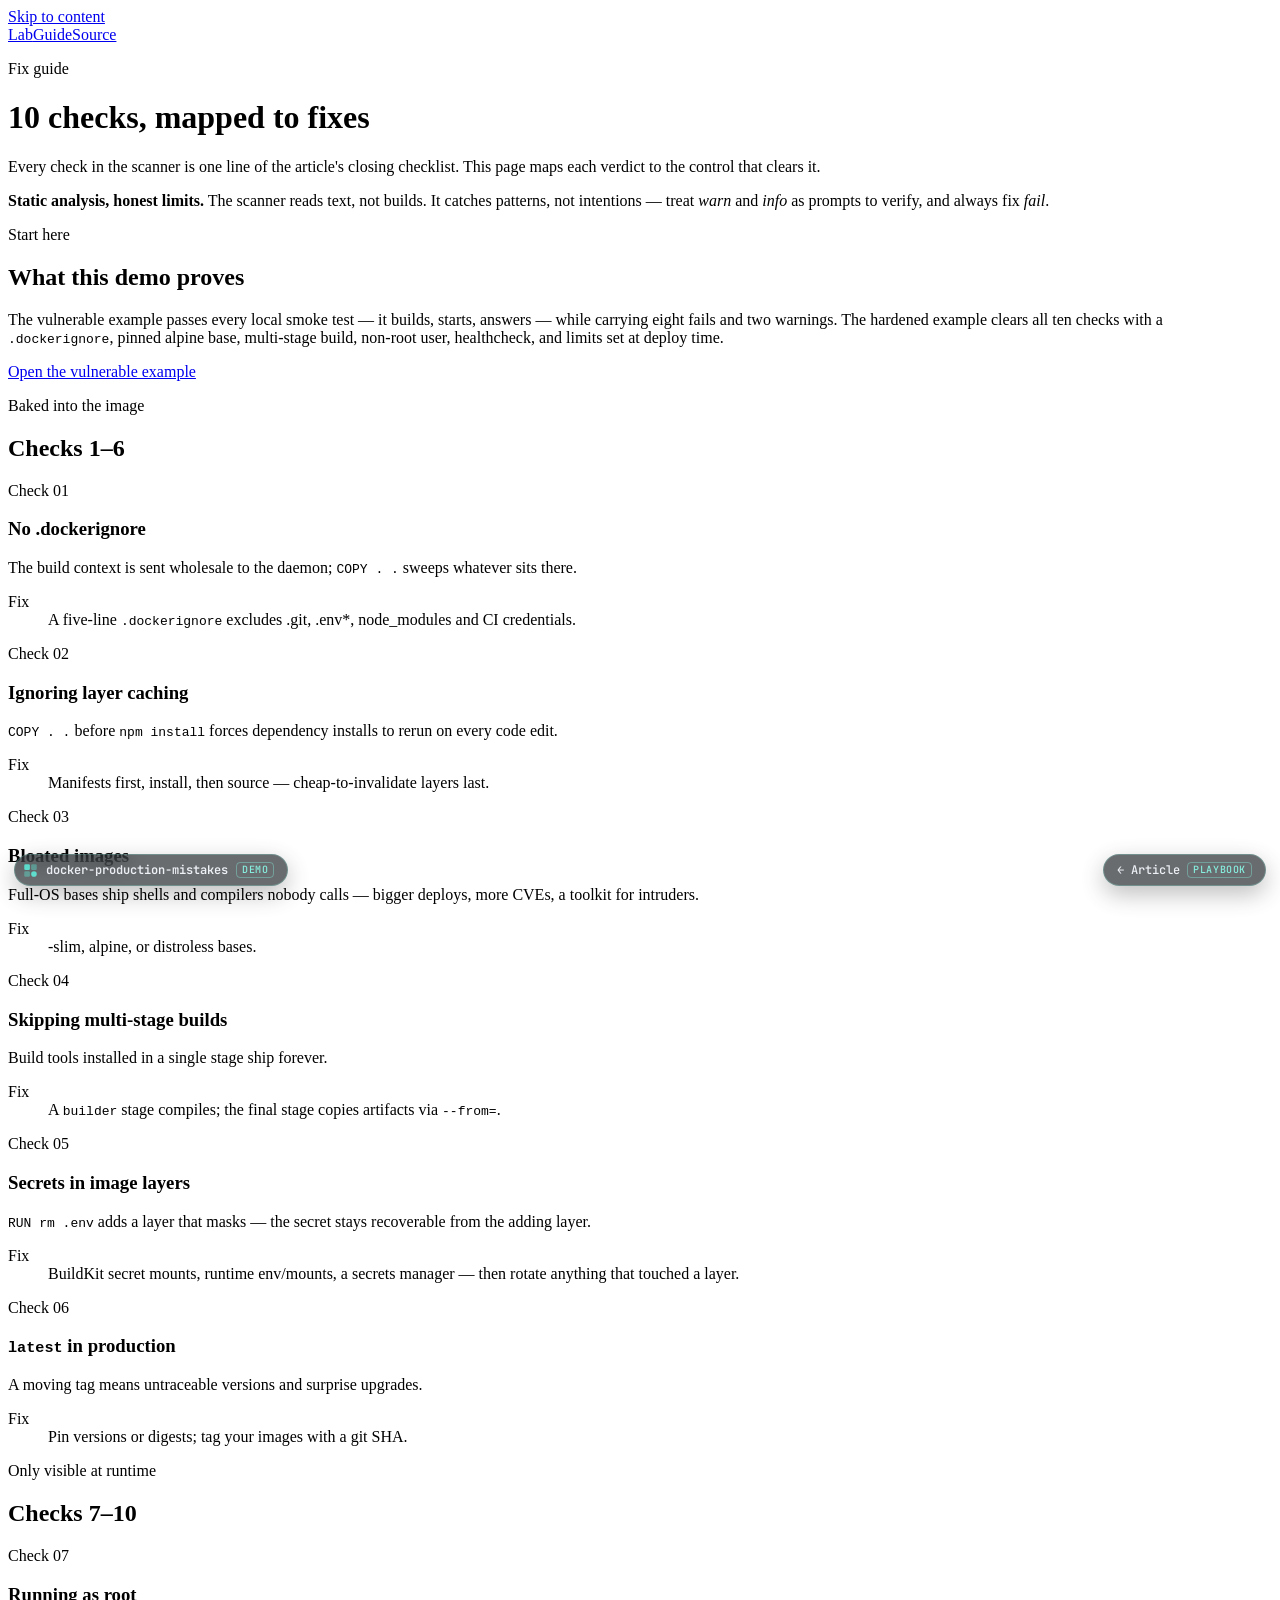
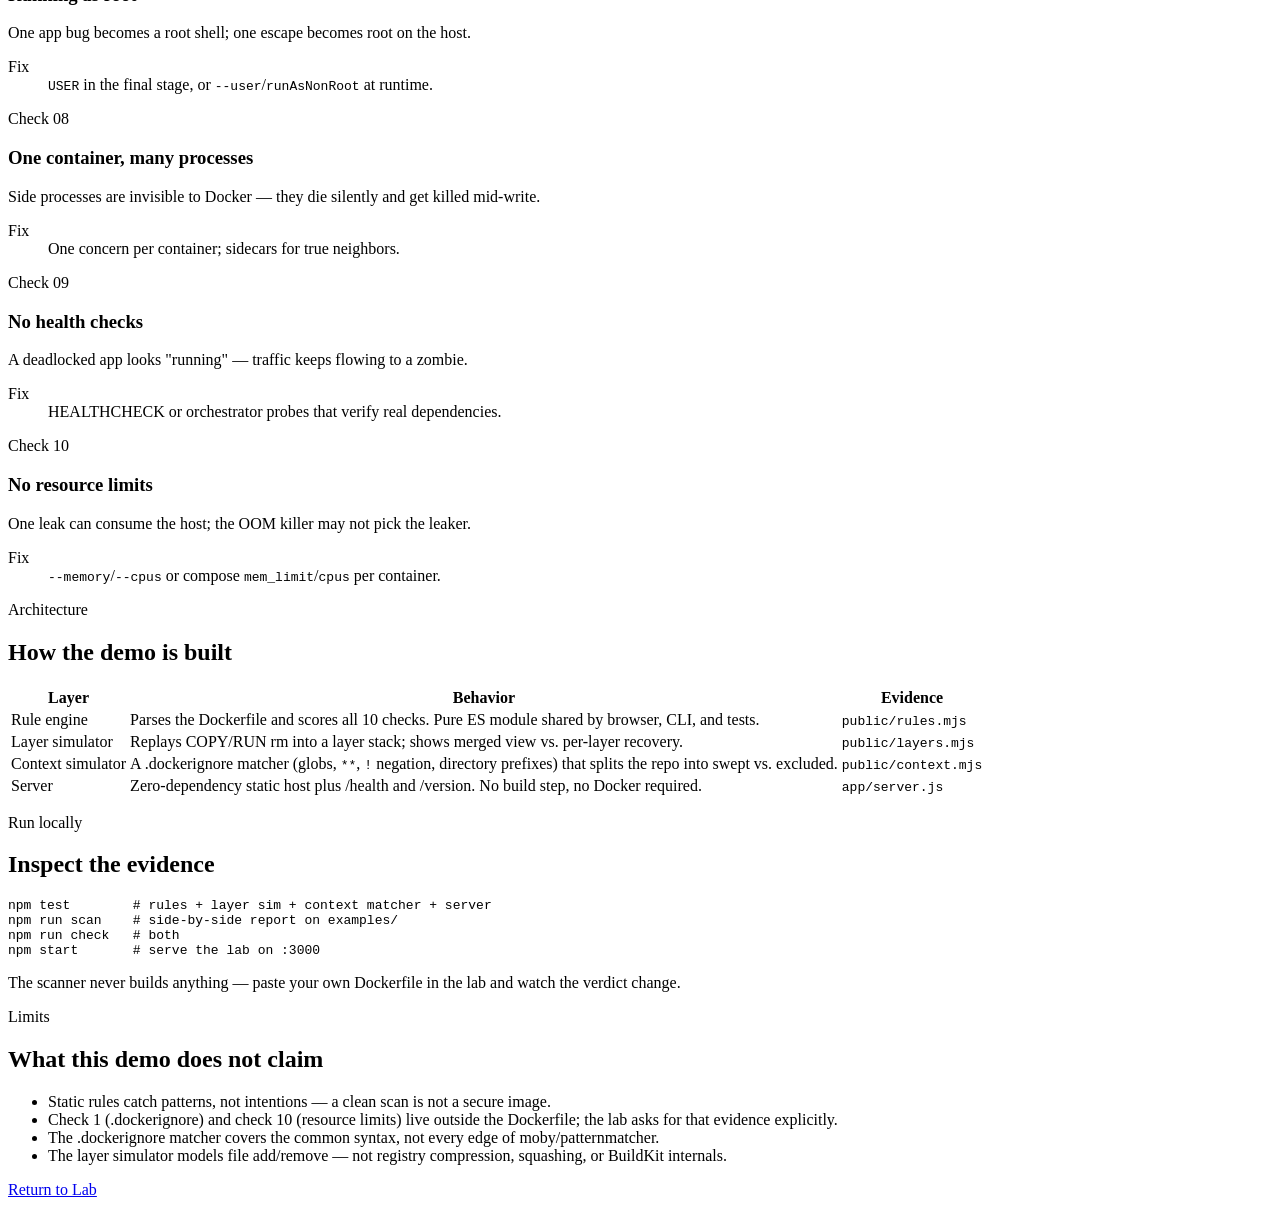
==== commit 043946c0: "Add back-to-article pill pb-back floating pill: playbook article reader on lab hosts, demo repo as p" ====
--- a/public/guide.html
+++ b/public/guide.html
@@ -9,7 +9,7 @@
   <link rel="preconnect" href="https://fonts.gstatic.com" crossorigin>
   <link rel="stylesheet" href="https://fonts.googleapis.com/css2?family=Inter:wght@400;600;700&family=JetBrains+Mono:wght@400;600&family=Space+Grotesk:wght@400;600;700&display=swap">
   <link rel="stylesheet" href="/styles.css">
-<!-- pb-shell --><link rel="stylesheet" href="./pb-shell.css"><!-- pb-shell --></head>
+<!-- pb-shell --><link rel="stylesheet" href="./pb-shell.css"><!-- pb-shell --><!-- pb-back --><link rel="stylesheet" href="./pb-back.css"><!-- pb-back --></head>
 <body>
 <a class="skip-link" href="#main">Skip to content</a>
 <main id="main">
@@ -46,5 +46,5 @@
 
   <section class="guide-section panel"><p class="eyebrow">Limits</p><h2>What this demo does not claim</h2><ul><li>Static rules catch patterns, not intentions — a clean scan is not a secure image.</li><li>Check 1 (.dockerignore) and check 10 (resource limits) live outside the Dockerfile; the lab asks for that evidence explicitly.</li><li>The .dockerignore matcher covers the common syntax, not every edge of moby/patternmatcher.</li><li>The layer simulator models file add/remove — not registry compression, squashing, or BuildKit internals.</li></ul><p><a class="try" href="/">Return to Lab</a></p></section>
 </main>
-<!-- pb-shell --><a class="pb-shell" href="https://github.com/anhquanbd2021/docker-production-mistakes" title="docker-production-mistakes — an Article Playbook demo (view source)"><svg width="15" height="15" viewBox="0 0 24 24" fill="none" aria-hidden="true"><rect x="2" y="2" width="9" height="9" rx="2" fill="#2dd4bf"/><rect x="13" y="2" width="9" height="9" rx="2" fill="#2dd4bf" opacity=".45"/><rect x="2" y="13" width="9" height="9" rx="2" fill="#2dd4bf" opacity=".45"/><rect x="13" y="13" width="9" height="9" rx="4.5" fill="#2dd4bf"/></svg><b>docker-production-mistakes</b><i>DEMO</i></a><!-- pb-shell --></body>
+<!-- pb-shell --><a class="pb-shell" href="https://github.com/anhquanbd2021/docker-production-mistakes" title="docker-production-mistakes — an Article Playbook demo (view source)"><svg width="15" height="15" viewBox="0 0 24 24" fill="none" aria-hidden="true"><rect x="2" y="2" width="9" height="9" rx="2" fill="#2dd4bf"/><rect x="13" y="2" width="9" height="9" rx="2" fill="#2dd4bf" opacity=".45"/><rect x="2" y="13" width="9" height="9" rx="2" fill="#2dd4bf" opacity=".45"/><rect x="13" y="13" width="9" height="9" rx="4.5" fill="#2dd4bf"/></svg><b>docker-production-mistakes</b><i>DEMO</i></a><!-- pb-shell --><!-- pb-back --><a class="pb-back" id="pb-back" href="https://github.com/anhquanbd2021/docker-production-mistakes" title="Back to the article — docker-production-mistakes">← Article <i>PLAYBOOK</i></a><script>(function(){var a=document.getElementById('pb-back');if(!a)return;var h=location.hostname;if(/^(localhost|127\.0\.0\.1|192\.168\.|10\.|172\.(1[6-9]|2[0-9]|3[01])\.)/.test(h)){a.href='//'+h+':1234/microsites/article.html?slug=docker-production-mistakes';}})();</script><!-- pb-back --></body>
 </html>
--- a/public/pb-back.css
+++ b/public/pb-back.css
@@ -0,0 +1,7 @@
+/* pb-back — Article Playbook back-to-article pill. Scoped: only .pb-back* selectors. */
+.pb-back{position:fixed;right:14px;bottom:calc(14px + env(safe-area-inset-bottom));z-index:2147483000;display:flex;align-items:center;gap:7px;padding:7px 13px;border-radius:999px;background:rgba(11,15,20,.82);backdrop-filter:blur(10px);-webkit-backdrop-filter:blur(10px);border:1px solid rgba(94,234,212,.28);box-shadow:0 8px 24px rgba(0,0,0,.35);font:500 12px/1 "JetBrains Mono",ui-monospace,Consolas,monospace;color:#e8eef5;text-decoration:none;opacity:.75;transition:opacity .18s,transform .18s,border-color .18s}
+.pb-back:hover{opacity:1;transform:translateY(-2px);border-color:rgba(94,234,212,.6);color:#fff}
+.pb-back:focus-visible{outline:2px solid #5eead4;outline-offset:2px;opacity:1}
+.pb-back i{font-style:normal;color:#5eead4;font-size:10px;border:1px solid rgba(94,234,212,.4);border-radius:4px;padding:2px 5px;letter-spacing:.06em}
+@media print{.pb-back{display:none}}
+@media(prefers-reduced-motion:reduce){.pb-back{transition:none}}
